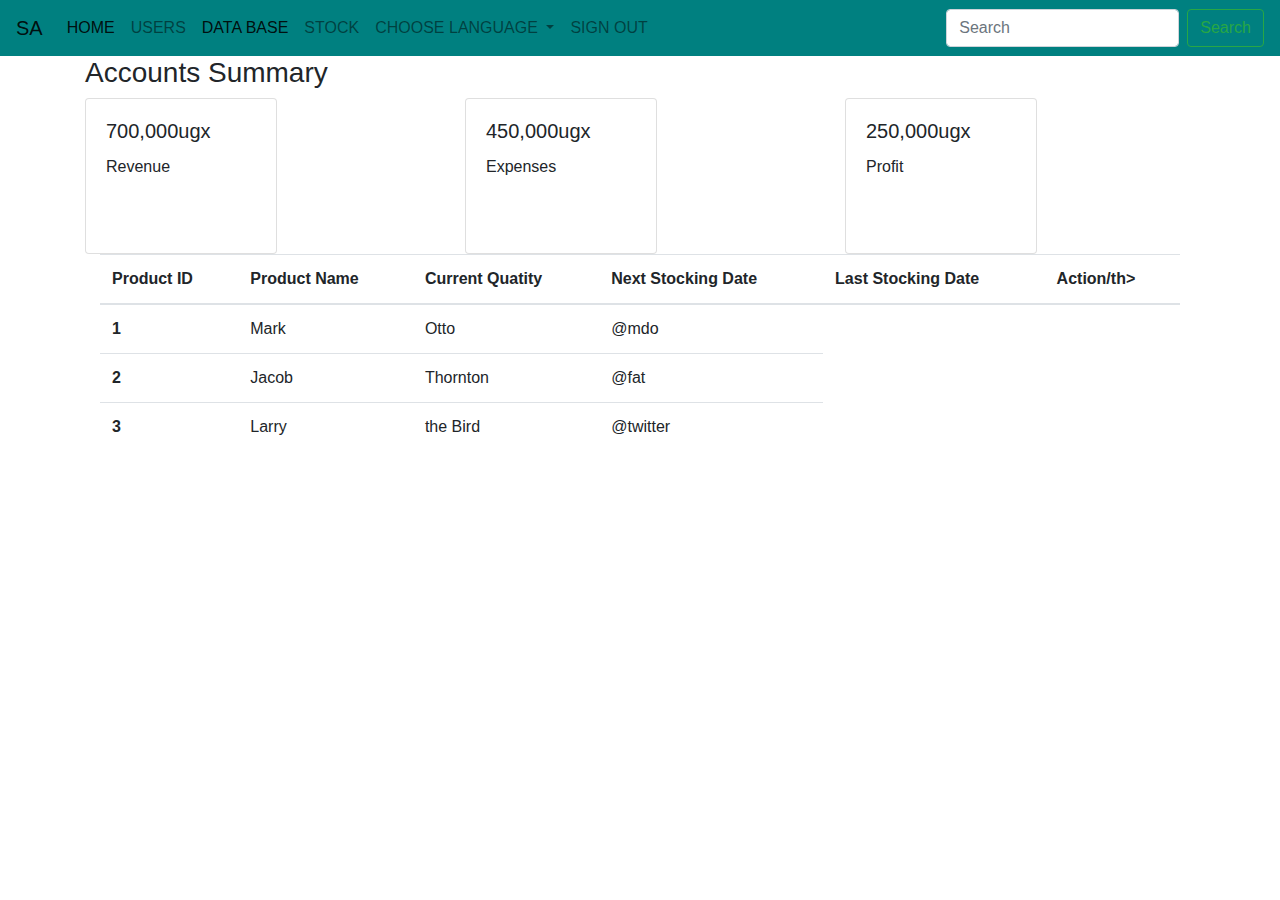
==== accounts.html @ adfe9cad "Basic layout for accounts and inventory pages" ====
<!DOCTYPE html>
<html>
<head>
	<title></title>
	<link rel="stylesheet" href="css/bootstrap.css">
        <link rel="stylesheet" href="css/Custom.css">
</head>
<body>

	 <!--NAVBAR-->

        <nav class="navbar navbar-expand-lg navbar-light">
            <a class="navbar-brand" href="#">SA</a>
            <button class="navbar-toggler" type="button" data-toggle="collapse" data-target="#navbarSupportedContent" aria-controls="navbarSupportedContent" aria-expanded="false" aria-label="Toggle navigation">
              <span class="navbar-toggler-icon"></span>
            </button>
          
            <div class="collapse navbar-collapse" id="navbarSupportedContent">
              <ul class="navbar-nav mr-auto">
                <li class="nav-item active">
                  <a class="nav-link" href="#">HOME<span class="sr-only">(current)</span></a>
                </li>
                <li class="nav-item">
                  <a class="nav-link" href="#">USERS</a>
                </li>
                <li class="nav-item active">
                    <a class="nav-link" href="#">DATA BASE<span class="sr-only">(current)</span></a>
                  </li>
                  <li class="nav-item">
                    <a class="nav-link" href="#">STOCK</a>
                  </li>
                  
                 
                <li class="nav-item dropdown">
                  <a class="nav-link dropdown-toggle" href="#" id="navbarDropdown" role="button" data-toggle="dropdown" aria-haspopup="true" aria-expanded="false">
                    CHOOSE LANGUAGE
                  </a>
                  <div class="dropdown-menu" aria-labelledby="navbarDropdown">
                    <a class="dropdown-item" href="#">Action</a>
                    <a class="dropdown-item" href="#">Another action</a>
                    <div class="dropdown-divider"></div>
                    <a class="dropdown-item" href="#">Something else here</a>
                  </div>
                </li>
                <li class="nav-item">
                    <a class="nav-link" href="#">SIGN OUT</a>
                  </li>
              </ul>
              <form class="form-inline my-2 my-lg-0">
                <input class="form-control mr-sm-2" type="search" placeholder="Search" aria-label="Search">
                <button class="btn btn-outline-success my-2 my-sm-0" type="submit">Search</button>
              </form>
            </div>
          </nav>
        <!--NAVBAR-->

        <!--CATEGORIES-->

        <div class="container">
        	<div>
        	<h3>Accounts Summary</h3>
        </div>
        	<div class="row">
        		
        		
        		<div class="col">
        			<div class="card" style="width: 12rem;"> 
					  <div class="card-body" >
					    <h5 class="card-title">700,000ugx</h5>
					    <p class="card-text">Revenue</p>
					    <a href="#" class="btn btn-primary invisible">Click here</a>
					  </div>
					</div>        			
        		</div>
        		<div class="col">
        			<div class="card" style="width: 12rem;"> 
					  <div class="card-body" >
					    <h5 class="card-title">450,000ugx</h5>
					    <p class="card-text">Expenses</p>
					    <a href="#" class="btn btn-primary invisible" >Click here</a>
					  </div>
					</div>        			
        		</div>
        		<div class="col">
        			<div class="card" style="width: 12rem;"> 
					  <div class="card-body" >
					    <h5 class="card-title">250,000ugx</h5>
					    <p class="card-text">Profit</p>
					    <a href="#" class="btn btn-primary invisible">Click here</a>
					  </div>
					</div>        			
        		</div>
        		
        </div>
        <!--CATEGORIES-->

        <!--INVENTORY TABLE-->
        <div class="container">
        	<table class="table table-hover">
			  <thead>
			    <tr>
			      <th scope="col">Product ID</th>
			      <th scope="col">Product Name</th>
			      <th scope="col">Current Quatity</th>
			      <th scope="col">Next Stocking Date</th>
			      <th scope="col">Last Stocking Date</th>
			      <th scope="col">Action/th>
			    </tr>
			  </thead>
			  <tbody>
			    <tr>
			      <th scope="row">1</th>
			      <td>Mark</td>
			      <td>Otto</td>
			      <td>@mdo</td>
			    </tr>
			    <tr>
			      <th scope="row">2</th>
			      <td>Jacob</td>
			      <td>Thornton</td>
			      <td>@fat</td>
			    </tr>
			    <tr>
			      <th scope="row">3</th>
			      <td>Larry</td>
			      <td>the Bird</td>
			      <td>@twitter</td>
			    </tr>
			  </tbody>
			</table>
        </div>




        <!--INVENTORY TABLE-->

</body>
</html>
---- css/Custom.css ----
h1{
    color: goldenrod;
}

.navbar{
background-color:teal;
}
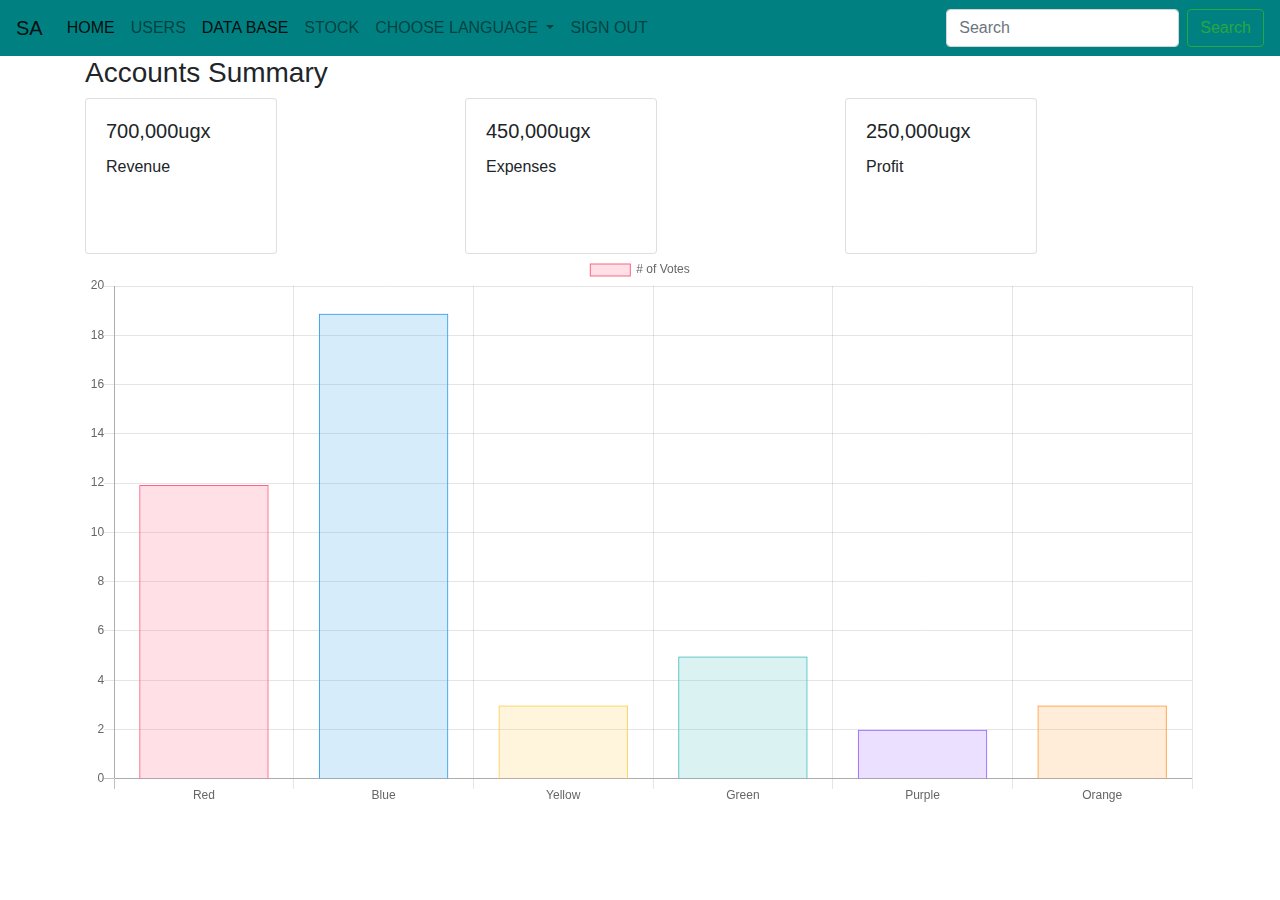
==== commit 18d5ec3c: "Added graph" ====
--- a/accounts.html
+++ b/accounts.html
@@ -94,45 +94,50 @@
         </div>
         <!--CATEGORIES-->
 
-        <!--INVENTORY TABLE-->
-        <div class="container">
-        	<table class="table table-hover">
-			  <thead>
-			    <tr>
-			      <th scope="col">Product ID</th>
-			      <th scope="col">Product Name</th>
-			      <th scope="col">Current Quatity</th>
-			      <th scope="col">Next Stocking Date</th>
-			      <th scope="col">Last Stocking Date</th>
-			      <th scope="col">Action/th>
-			    </tr>
-			  </thead>
-			  <tbody>
-			    <tr>
-			      <th scope="row">1</th>
-			      <td>Mark</td>
-			      <td>Otto</td>
-			      <td>@mdo</td>
-			    </tr>
-			    <tr>
-			      <th scope="row">2</th>
-			      <td>Jacob</td>
-			      <td>Thornton</td>
-			      <td>@fat</td>
-			    </tr>
-			    <tr>
-			      <th scope="row">3</th>
-			      <td>Larry</td>
-			      <td>the Bird</td>
-			      <td>@twitter</td>
-			    </tr>
-			  </tbody>
-			</table>
-        </div>
+        <!--Accounts Graph-->
+        <script src="./js/Chart.js"></script>
+        <canvas id="myChart"></canvas>
+<script>
+var ctx = document.getElementById('myChart').getContext('2d');
+var myChart = new Chart(ctx, {
+    type: 'bar',
+    data: {
+        labels: ['Red', 'Blue', 'Yellow', 'Green', 'Purple', 'Orange'],
+        datasets: [{
+            label: '# of Votes',
+            data: [12, 19, 3, 5, 2, 3],
+            backgroundColor: [
+                'rgba(255, 99, 132, 0.2)',
+                'rgba(54, 162, 235, 0.2)',
+                'rgba(255, 206, 86, 0.2)',
+                'rgba(75, 192, 192, 0.2)',
+                'rgba(153, 102, 255, 0.2)',
+                'rgba(255, 159, 64, 0.2)'
+            ],
+            borderColor: [
+                'rgba(255, 99, 132, 1)',
+                'rgba(54, 162, 235, 1)',
+                'rgba(255, 206, 86, 1)',
+                'rgba(75, 192, 192, 1)',
+                'rgba(153, 102, 255, 1)',
+                'rgba(255, 159, 64, 1)'
+            ],
+            borderWidth: 1
+        }]
+    },
+    options: {
+        scales: {
+            yAxes: [{
+                ticks: {
+                    beginAtZero: true
+                }
+            }]
+        }
+    }
+});
+</script>
 
-
-
-
+<script src="./js/Chart.js"></script>
         <!--INVENTORY TABLE-->
 
 </body>
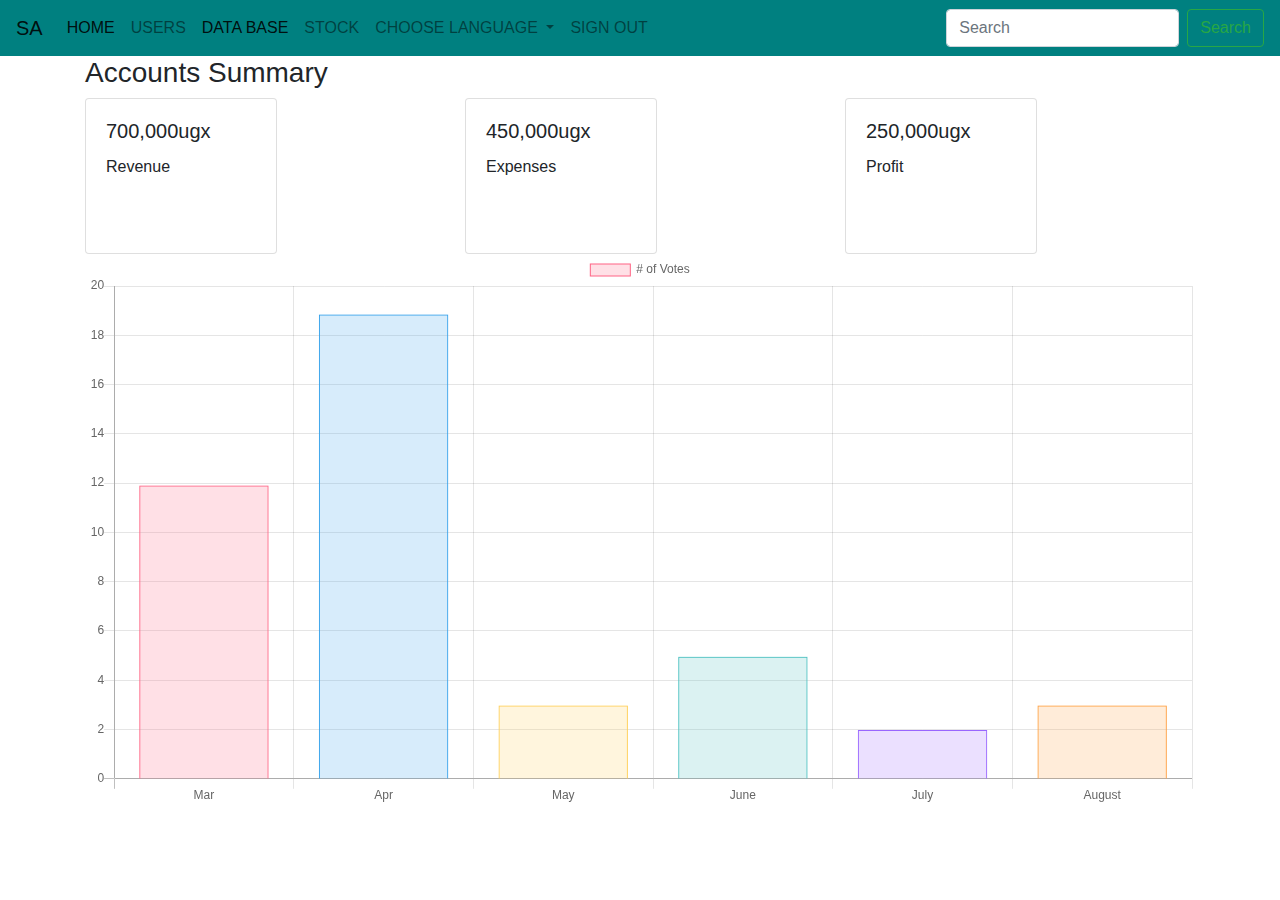
==== commit d1b929c1: "Added Months to X axis" ====
--- a/accounts.html
+++ b/accounts.html
@@ -95,6 +95,7 @@
         <!--CATEGORIES-->
 
         <!--Accounts Graph-->
+        <script src="./js/moment.js"></script>
         <script src="./js/Chart.js"></script>
         <canvas id="myChart"></canvas>
 <script>
@@ -102,7 +103,7 @@
 var myChart = new Chart(ctx, {
     type: 'bar',
     data: {
-        labels: ['Red', 'Blue', 'Yellow', 'Green', 'Purple', 'Orange'],
+        labels: ['Mar', 'Apr', 'May', 'June', 'July', 'August'],
         datasets: [{
             label: '# of Votes',
             data: [12, 19, 3, 5, 2, 3],
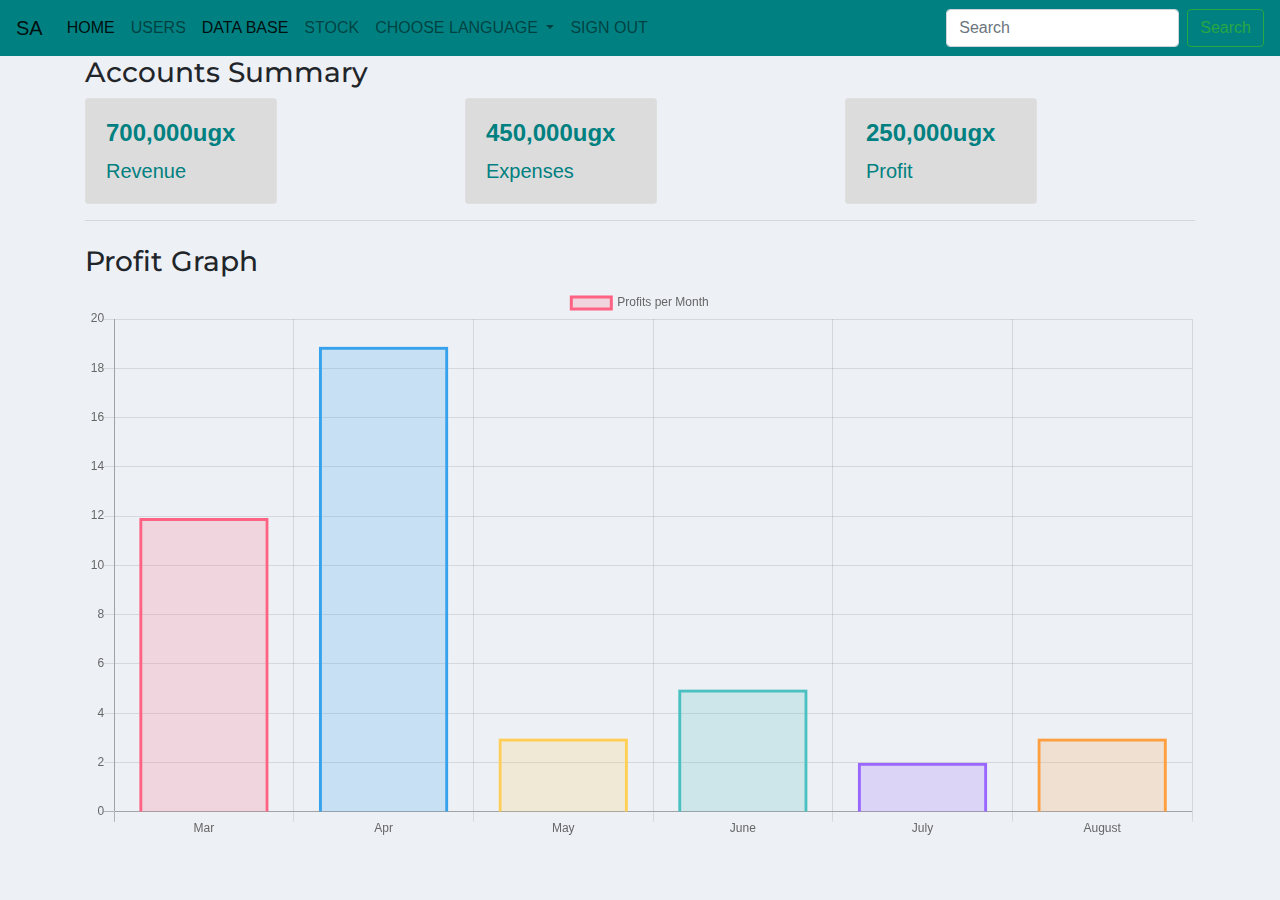
==== commit ae3a990c: "added teal to accounts page cards & arranged cards on inventory page" ====
--- a/accounts.html
+++ b/accounts.html
@@ -57,44 +57,46 @@
         <!--CATEGORIES-->
 
         <div class="container">
-        	<div>
-        	<h3>Accounts Summary</h3>
+        	<div class="section-header">
+            <h3>Accounts Summary</h3>
         </div>
         	<div class="row">
-        		
-        		
         		<div class="col">
         			<div class="card" style="width: 12rem;"> 
-					  <div class="card-body" >
-					    <h5 class="card-title">700,000ugx</h5>
-					    <p class="card-text">Revenue</p>
-					    <a href="#" class="btn btn-primary invisible">Click here</a>
+					  <div class="card-body card-color" >
+                        <h4 class="card-title"><b>700,000ugx</b></h4>
+					    <h5 class="card-text">Revenue</h5>
+					    
 					  </div>
 					</div>        			
         		</div>
         		<div class="col">
         			<div class="card" style="width: 12rem;"> 
-					  <div class="card-body" >
-					    <h5 class="card-title">450,000ugx</h5>
-					    <p class="card-text">Expenses</p>
-					    <a href="#" class="btn btn-primary invisible" >Click here</a>
+					  <div class="card-body card-color" >
+                        <h4 class="card-title"><b>450,000ugx</b></h4>
+					    <h5 class="card-text">Expenses</h5>
+					    
 					  </div>
 					</div>        			
         		</div>
         		<div class="col">
         			<div class="card" style="width: 12rem;"> 
-					  <div class="card-body" >
-					    <h5 class="card-title">250,000ugx</h5>
-					    <p class="card-text">Profit</p>
-					    <a href="#" class="btn btn-primary invisible">Click here</a>
+					  <div class="card-body card-color" >
+					    <h4 class="card-title"><b>250,000ugx</b></h4>
+					    <h5 class="card-text">Profit</h5>
+					    
 					  </div>
 					</div>        			
         		</div>
         		
         </div>
+        <hr>
         <!--CATEGORIES-->
 
         <!--Accounts Graph-->
+        <div class="section-header mt-4">
+            <h3>Profit Graph</h3>
+        </div>
         <script src="./js/moment.js"></script>
         <script src="./js/Chart.js"></script>
         <canvas id="myChart"></canvas>
@@ -105,7 +107,7 @@
     data: {
         labels: ['Mar', 'Apr', 'May', 'June', 'July', 'August'],
         datasets: [{
-            label: '# of Votes',
+            label: 'Profits per Month',
             data: [12, 19, 3, 5, 2, 3],
             backgroundColor: [
                 'rgba(255, 99, 132, 0.2)',
@@ -123,7 +125,7 @@
                 'rgba(153, 102, 255, 1)',
                 'rgba(255, 159, 64, 1)'
             ],
-            borderWidth: 1
+            borderWidth: 3
         }]
     },
     options: {
--- a/css/Custom.css
+++ b/css/Custom.css
@@ -1,7 +1,32 @@
+@import url('https://fonts.googleapis.com/css?family=Montserrat:500&display=swap');
+body{
+	background-color: #edf0f5;
+}
+
 h1{
     color: goldenrod;
 }
 
 .navbar{
 background-color:teal;
-}+}
+
+.card-horizontal {
+    display: flex;
+    background-color: Gainsboro;
+    color: teal;
+    /*flex: 1 1 auto;*/
+}
+
+.fa{
+	color: teal;
+}
+
+.section-header{
+	font-family: 'Montserrat', sans-serif;
+}
+
+.card-color{
+	background-color: Gainsboro;
+    color: teal;
+}
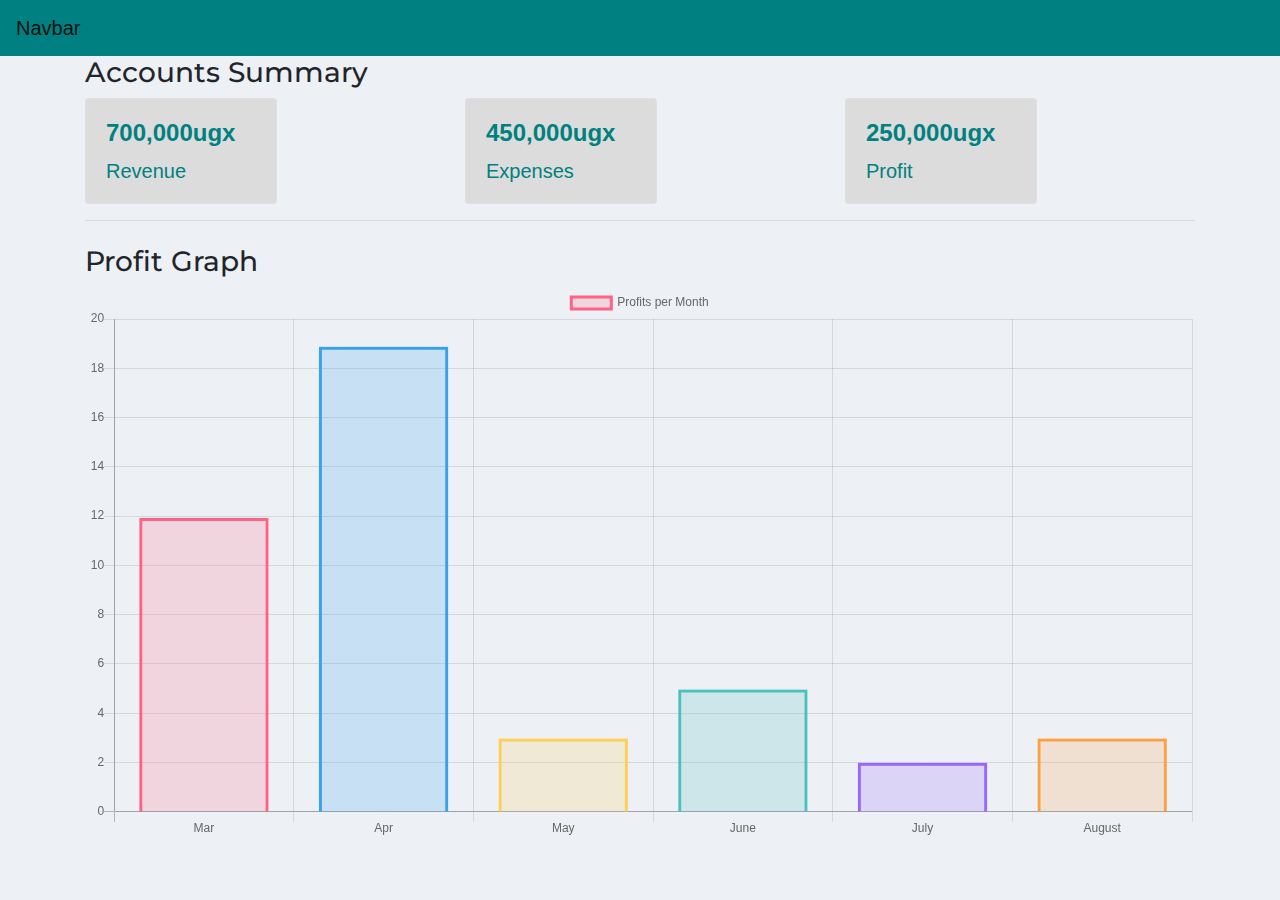
==== commit ec88cbb6: "Moved the navbar code into header.html and linked it to all html file" ====
--- a/accounts.html
+++ b/accounts.html
@@ -1,57 +1,17 @@
 <!DOCTYPE html>
 <html>
 <head>
+    <meta charset="utf-8">
 	<title></title>
 	<link rel="stylesheet" href="css/bootstrap.css">
         <link rel="stylesheet" href="css/Custom.css">
 </head>
 <body>
 
-	 <!--NAVBAR-->
+	   <!--NAVBAR-->
+        <div w3-include-html="./header.html"></div> 
 
-        <nav class="navbar navbar-expand-lg navbar-light">
-            <a class="navbar-brand" href="#">SA</a>
-            <button class="navbar-toggler" type="button" data-toggle="collapse" data-target="#navbarSupportedContent" aria-controls="navbarSupportedContent" aria-expanded="false" aria-label="Toggle navigation">
-              <span class="navbar-toggler-icon"></span>
-            </button>
-          
-            <div class="collapse navbar-collapse" id="navbarSupportedContent">
-              <ul class="navbar-nav mr-auto">
-                <li class="nav-item active">
-                  <a class="nav-link" href="#">HOME<span class="sr-only">(current)</span></a>
-                </li>
-                <li class="nav-item">
-                  <a class="nav-link" href="#">USERS</a>
-                </li>
-                <li class="nav-item active">
-                    <a class="nav-link" href="#">DATA BASE<span class="sr-only">(current)</span></a>
-                  </li>
-                  <li class="nav-item">
-                    <a class="nav-link" href="#">STOCK</a>
-                  </li>
-                  
-                 
-                <li class="nav-item dropdown">
-                  <a class="nav-link dropdown-toggle" href="#" id="navbarDropdown" role="button" data-toggle="dropdown" aria-haspopup="true" aria-expanded="false">
-                    CHOOSE LANGUAGE
-                  </a>
-                  <div class="dropdown-menu" aria-labelledby="navbarDropdown">
-                    <a class="dropdown-item" href="#">Action</a>
-                    <a class="dropdown-item" href="#">Another action</a>
-                    <div class="dropdown-divider"></div>
-                    <a class="dropdown-item" href="#">Something else here</a>
-                  </div>
-                </li>
-                <li class="nav-item">
-                    <a class="nav-link" href="#">SIGN OUT</a>
-                  </li>
-              </ul>
-              <form class="form-inline my-2 my-lg-0">
-                <input class="form-control mr-sm-2" type="search" placeholder="Search" aria-label="Search">
-                <button class="btn btn-outline-success my-2 my-sm-0" type="submit">Search</button>
-              </form>
-            </div>
-          </nav>
+        
         <!--NAVBAR-->
 
         <!--CATEGORIES-->
@@ -97,7 +57,7 @@
         <div class="section-header mt-4">
             <h3>Profit Graph</h3>
         </div>
-        <script src="./js/moment.js"></script>
+        
         <script src="./js/Chart.js"></script>
         <canvas id="myChart"></canvas>
 <script>
@@ -141,6 +101,7 @@
 </script>
 
 <script src="./js/Chart.js"></script>
+<script src="./js/includeHTML.js"></script>
         <!--INVENTORY TABLE-->
 
 </body>
--- a/css/Custom.css
+++ b/css/Custom.css
@@ -1,16 +1,24 @@
 @import url('https://fonts.googleapis.com/css?family=Montserrat:500&display=swap');
 body{
-	background-color: #edf0f5;
+    background-color:#edf0f5;
 }
 
 h1{
-    color: goldenrod;
+    color: teal;
+    text-align: center;
 }
 
 .navbar{
 background-color:teal;
 }
 
+#slogan{
+    color:goldenrod;
+    text-align: center;
+    font-size: large;
+}
+
+/*Styling the inventory page cards*/
 .card-horizontal {
     display: flex;
     background-color: Gainsboro;
@@ -18,15 +26,18 @@
     /*flex: 1 1 auto;*/
 }
 
+/*Font Awesome icons color*/
 .fa{
-	color: teal;
+    color: teal;
 }
 
+/*Styling header section on the accounts page*/
 .section-header{
-	font-family: 'Montserrat', sans-serif;
+    font-family: 'Montserrat', sans-serif;
 }
 
+/*Styling financial summary card details on the accounts page*/
 .card-color{
-	background-color: Gainsboro;
+    background-color: Gainsboro;
     color: teal;
-}
+}